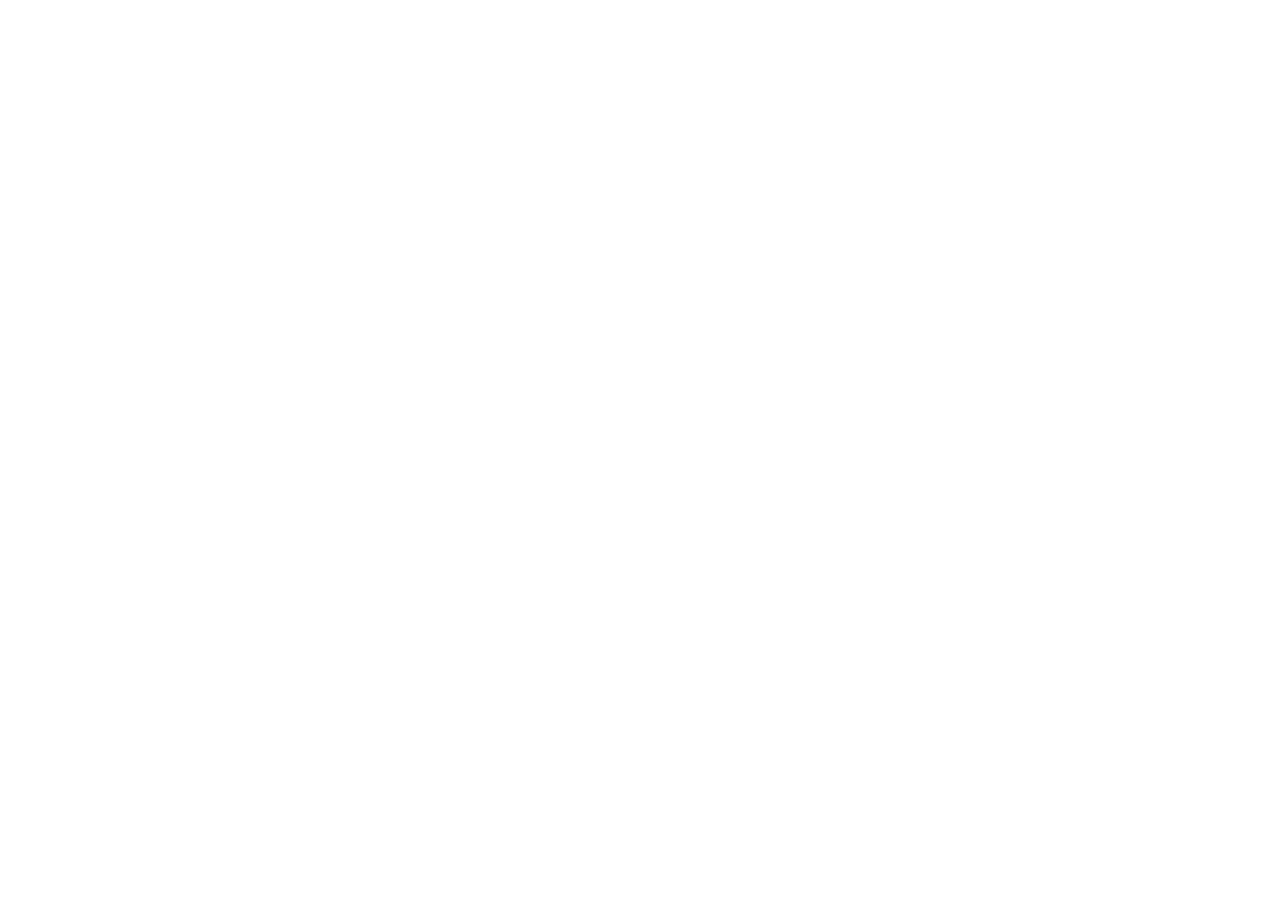
==== index.html @ 4a13434a "Update index.html" ====
<!doctype html>
<html lang="es-es">
<html>
    <head>
        <title>Noticias RSS</title>
        <meta charset="utf-8">
        <meta name="author" content="Jose Rodriguez Rivas">
        <meta name="description" content="Página con noticias de distintas fuentes redistribuidas con RSS">
    </head>
    <body>

    </body>
</html>
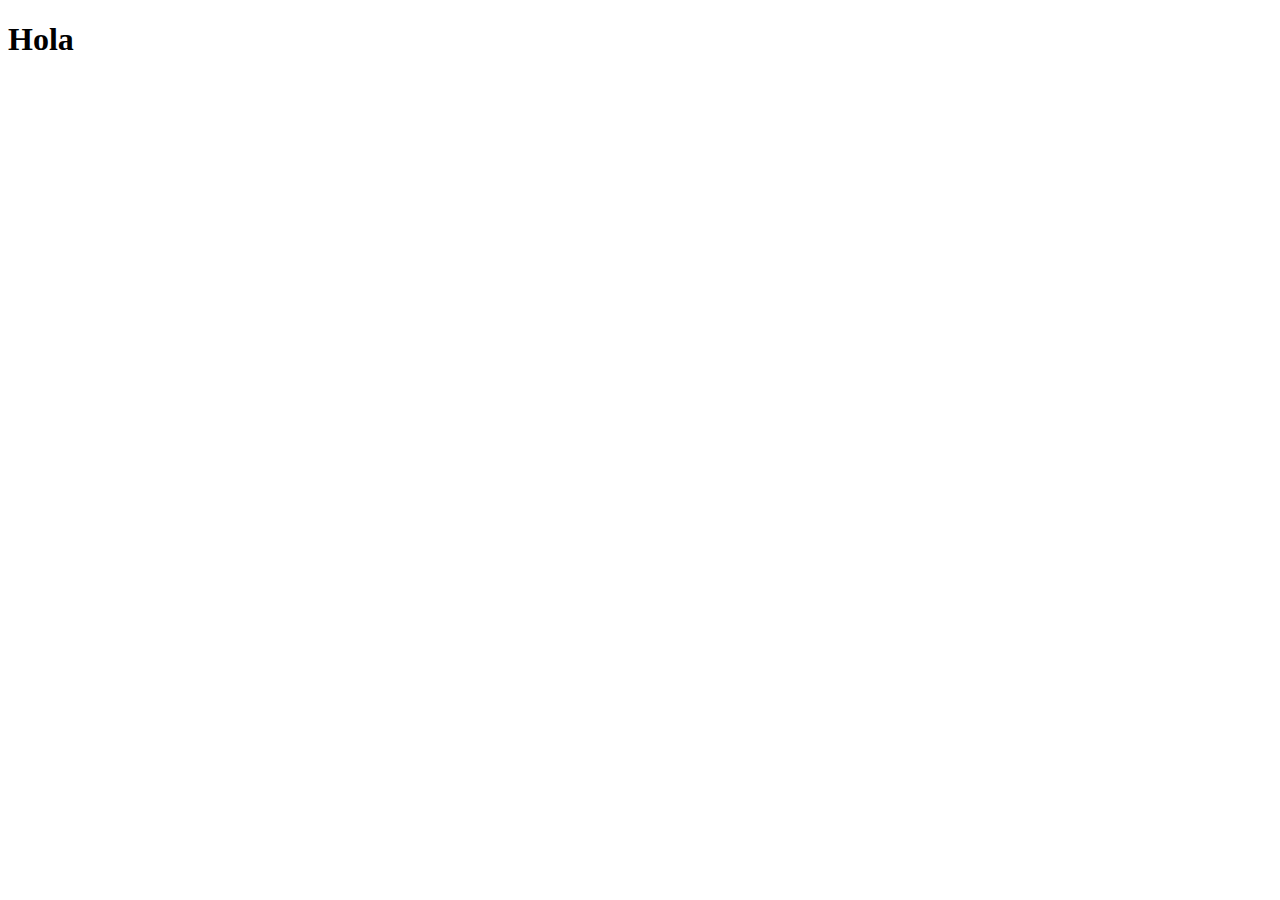
==== commit 1295ffa5: "Update index.html" ====
--- a/index.html
+++ b/index.html
@@ -8,6 +8,8 @@
         <meta name="description" content="Página con noticias de distintas fuentes redistribuidas con RSS">
     </head>
     <body>
-
+        <section>
+            <h1>Hola</h1>
+        </section>
     </body>
 </html>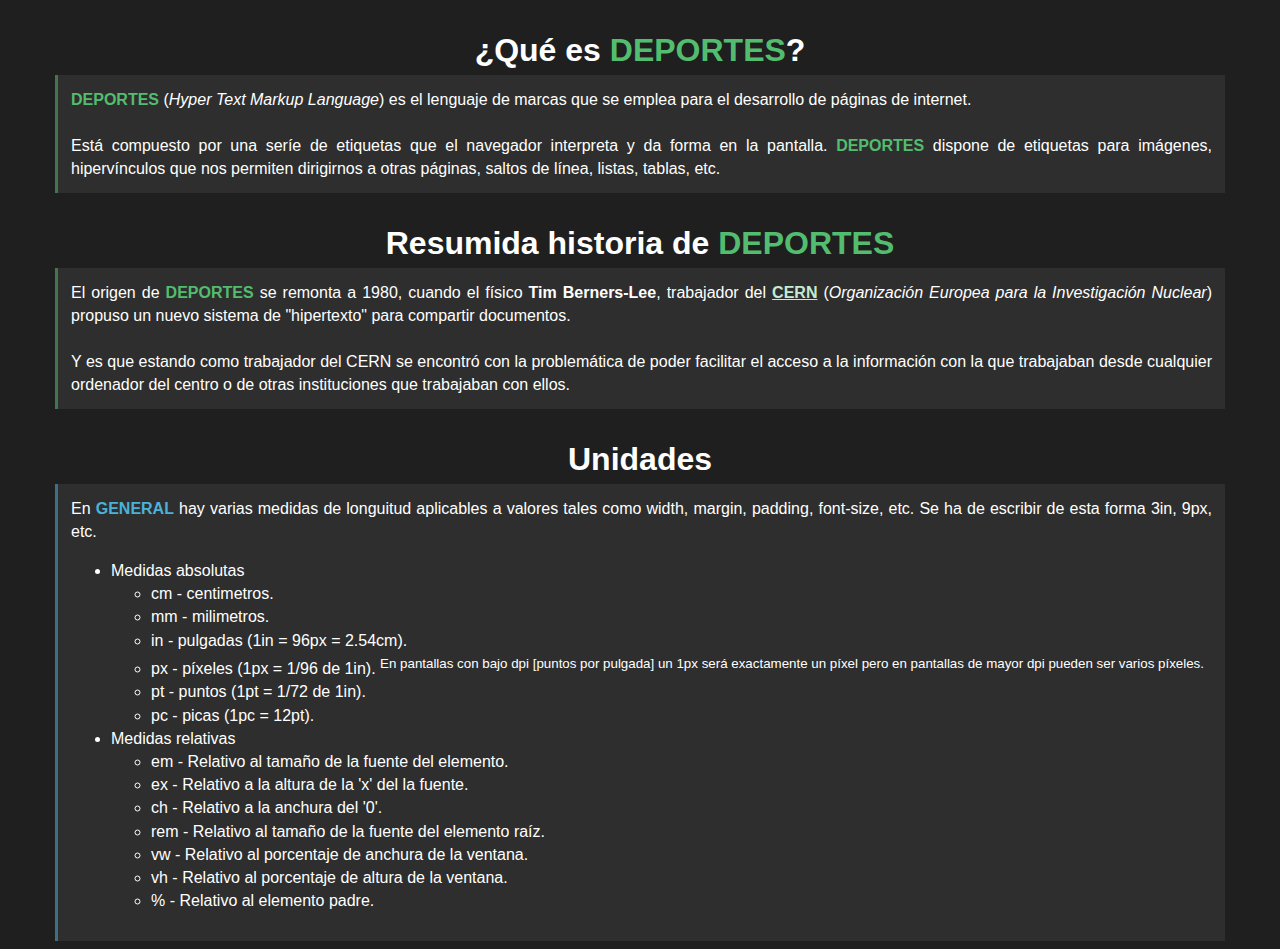
==== commit 62a75215: "2020-02-11-20-18" ====
--- a/index.html
+++ b/index.html
@@ -6,10 +6,68 @@
         <meta charset="utf-8">
         <meta name="author" content="Jose Rodriguez Rivas">
         <meta name="description" content="Página con noticias de distintas fuentes redistribuidas con RSS">
+        <link type="text/css" rel="stylesheet" href="style.css">
     </head>
     <body>
         <section>
-            <h1>Hola</h1>
+            <!--¿QUÉ ES HTML?-->
+            <div class="subtitulo" id="DEPORTESIndex">¿Qué es <b class="tituloDEPORTES">DEPORTES</b>?</div>
+            <div class="textoDEPORTES">
+                <b class="tituloDEPORTES">DEPORTES</b> (<i>Hyper Text Markup Language</i>) es el lenguaje de marcas que se emplea para
+                el desarrollo de páginas de internet.
+                <br><br> Está compuesto por una seríe de etiquetas que el navegador interpreta y da forma en la pantalla. <b
+                    class="tituloDEPORTES">DEPORTES</b> dispone de etiquetas para imágenes, hipervínculos que nos permiten dirigirnos a
+                otras páginas, saltos de línea,
+                listas, tablas, etc.
+            </div>
+        </section>
+        
+        <section>
+            <!--RESUMIDA HISTORIA DE DEPORTES-->
+            <div class="subtitulo" id="DEPORTESResumidaHistoriaDeDEPORTES">Resumida historia de <b class="tituloDEPORTES">DEPORTES</b></div>
+            <div class="textoDEPORTES">
+                El origen de <b class="tituloDEPORTES">DEPORTES</b> se remonta a 1980, cuando el físico <b>Tim Berners-Lee</b>,
+                trabajador del
+                <a href="https://home.cern/" class="linkEnTextoHMTL">CERN</a> (<i>Organización Europea para la Investigación
+                    Nuclear</i>) propuso un nuevo sistema de "hipertexto" para compartir documentos.
+                <br><br> Y es que estando como trabajador del CERN se encontró con la problemática de poder facilitar el acceso
+                a la información con la que trabajaban desde cualquier ordenador del centro o de otras instituciones que
+                trabajaban con ellos.
+            </div>
+        </section>
+
+        <section>
+                <!--UNIDADES-->
+            <div class="subtitulo" id="GENERALUnidades">Unidades</div>
+            <div class="textoGENERAL">
+                En <b class="tituloGENERAL">GENERAL</b> hay varias medidas de longuitud aplicables a valores tales como <span
+                    class="codigoEjemploGENERAL">width</span>, <span class="codigoEjemploGENERAL">margin</span>, <span
+                    class="codigoEjemploGENERAL">padding</span>, <span class="codigoEjemploGENERAL">font-size</span>, etc. Se ha de
+                escribir de esta forma 3in, 9px, etc.
+                <ul>
+                    <li>Medidas absolutas</li>
+                    <ul>
+                        <li><span class="codigoEjemploGENERAL">cm</span> - centimetros.</li>
+                        <li><span class="codigoEjemploGENERAL">mm</span> - milimetros.</li>
+                        <li><span class="codigoEjemploGENERAL">in</span> - pulgadas (1in = 96px = 2.54cm).</li>
+                        <li><span class="codigoEjemploGENERAL">px</span> - píxeles (1px = 1/96 de 1in). <sup>En pantallas con bajo
+                                dpi [puntos por pulgada] un 1px será exactamente un píxel pero en pantallas de mayor dpi pueden
+                                ser varios píxeles.</sup></li>
+                        <li><span class="codigoEjemploGENERAL">pt</span> - puntos (1pt = 1/72 de 1in).</li>
+                        <li><span class="codigoEjemploGENERAL">pc</span> - picas (1pc = 12pt).</li>
+                    </ul>
+                    <li>Medidas relativas</li>
+                    <ul>
+                        <li><span class="codigoEjemploGENERAL">em</span> - Relativo al tamaño de la fuente del elemento.</li>
+                        <li><span class="codigoEjemploGENERAL">ex</span> - Relativo a la altura de la 'x' del la fuente.</li>
+                        <li><span class="codigoEjemploGENERAL">ch</span> - Relativo a la anchura del '0'.</li>
+                        <li><span class="codigoEjemploGENERAL">rem</span> - Relativo al tamaño de la fuente del elemento raíz.</li>
+                        <li><span class="codigoEjemploGENERAL">vw</span> - Relativo al porcentaje de anchura de la ventana.</li>
+                        <li><span class="codigoEjemploGENERAL">vh</span> - Relativo al porcentaje de altura de la ventana.</li>
+                        <li><span class="codigoEjemploGENERAL">%</span> - Relativo al elemento padre.</li>
+                    </ul>
+                </ul>
+            </div>
         </section>
     </body>
 </html>--- a/style.css
+++ b/style.css
@@ -0,0 +1,205 @@
+body {
+    background-color: #1f1f1f;
+    color: white;
+    font-family: Verdana, Helvetica, Arial, sans-serif;
+}
+
+#sans-serif {
+    font-family: "Arial", "Verdana";
+}
+
+#serif {
+    font-family: "Georgia", "Times New Roman";
+}
+
+#monospace {
+    font-family: "Lucida Console", "Courier New";
+}
+
+/*PRINCIPIO de navLateral*/
+.navLateral {
+    height: 6%;
+    width: 150px;
+    position: fixed;
+    z-index: 1;
+    top: 0;
+    left: 0;
+    background-color: rgba(0, 0, 0, 0);
+    overflow-y: auto;
+    padding-top: 1%;
+    margin-right: 25%;
+    scrollbar-width: none;
+}
+
+#indiceNav{
+    color: white;
+    position: fixed;
+    background-color: rgba(0, 0, 0, 0.5);
+    width: fit-content;
+}
+
+.navLateral:hover a.navDEPORTES {
+    color: rgba(83, 189, 111, 0.5);
+}
+
+.navLateral:hover a.navGENERAL {
+    color: rgba(74, 178, 216, 0.5);
+}
+
+.navLateral::-webkit-scrollbar {
+    display: none;
+}
+
+.navLateral:hover {
+    width: 250px;
+    height: 100%;
+    background-color: rgba(0, 0, 0, 1);
+}
+  
+.navLateral a {
+    color: rgba(255, 255, 255, 0);
+    padding: 8px 8px 8px 32px;
+    text-decoration: none;
+    font-size: 25px;
+    display: block;
+}
+
+.navLateral a.navDEPORTES:hover {
+    color: rgba(83, 189, 111);
+}
+
+.navLateral a.navGENERAL:hover {
+    color: rgba(74, 178, 216, 1);
+}
+
+@media print
+{    
+    body, body * {
+        color: black;
+        font-size: 1.5em;
+    }
+
+    .navLateral, .navLateral *
+    {
+        display: none !important;
+    }
+}
+/*FINAL de navLateral*/
+
+
+::-moz-selection { /* Texto seleccionado en firefox */
+    color: black;
+    background: whitesmoke;
+}
+
+::selection { /*Texto seleccionado*/
+    color: black;
+    background: whitesmoke;
+}
+
+.titulo {
+    text-align: center;
+    margin-top: 3%;
+    font-size: 4em;
+    font-weight: bolder;
+    user-select: none;
+}
+
+.titulo a#aDEPORTES,
+.titulo a#aDEPORTES:link:visited:active {
+    text-decoration: none;
+    color: rgb(83, 189, 111);
+}
+
+.titulo a#aGENERAL,
+.titulo a#aGENERAL:link:visited:active {
+    text-decoration: none;
+    color: rgb(74, 178, 216);
+}
+
+.tituloDEPORTES {
+    color: rgb(83, 189, 111);
+}
+
+.tituloGENERAL {
+    color: rgb(74, 178, 216);
+}
+
+.subtitulo {
+    text-align: center;
+    margin-top: 2.5%;
+    font-size: 2em;
+    font-weight: bolder;
+}
+
+.textoDEPORTES {
+    margin-left: 3.75%;
+    margin-right: 3.75%;
+    margin-top: 0.5%;
+    text-align: justify;
+    line-height: 145%;
+    padding: 1%;
+    border-left: rgba(83, 189, 111, 0.5) solid;
+    background-color: #2e2e2e;
+    position: relative;
+    overflow: auto;
+}
+
+.textoDEPORTES:hover {
+    background-color: #3d3d3d;
+    border-left: rgba(83, 189, 111, 1) solid;
+}
+
+.textoDEPORTES img {
+    margin-left: 1.25%;
+    margin-top: 0.25%;
+    margin-bottom: 0.75%;
+}
+
+.textoGENERAL {
+    margin-left: 3.75%;
+    margin-right: 3.75%;
+    margin-top: 0.5%;
+    text-align: justify;
+    line-height: 145%;
+    padding: 1%;
+    border-left: rgba(74, 178, 216, 0.5) solid;
+    background-color: #2e2e2e;
+    position: relative;
+    overflow: auto;
+}
+
+.textoGENERAL:hover {
+    background-color: #3d3d3d;
+    border-left: rgba(74, 178, 216, 1) solid;
+}
+
+.textoGENERAL img {
+    margin-left: 1.25%;
+    margin-top: 0.25%;
+    margin-bottom: 0.75%;
+}
+
+hr {
+    border-width: 1px;
+}
+
+.linkEnTextoHMTL {
+    color: #c8ead1; /*~30% más claro que el color DEPORTES principal*/
+    font-weight: bold;
+}
+
+.linkEnTextoHMTL:hover {
+    color: white;
+    font-weight: bold;
+}
+
+.linkEnTextoGENERAL {
+    color: #c0e4f2; /*~30% más claro que el color GENERAL principal*/
+    font-weight: bold;
+}
+
+.linkEnTextoGENERAL:hover {
+    color: white;
+    font-weight: bold;
+}
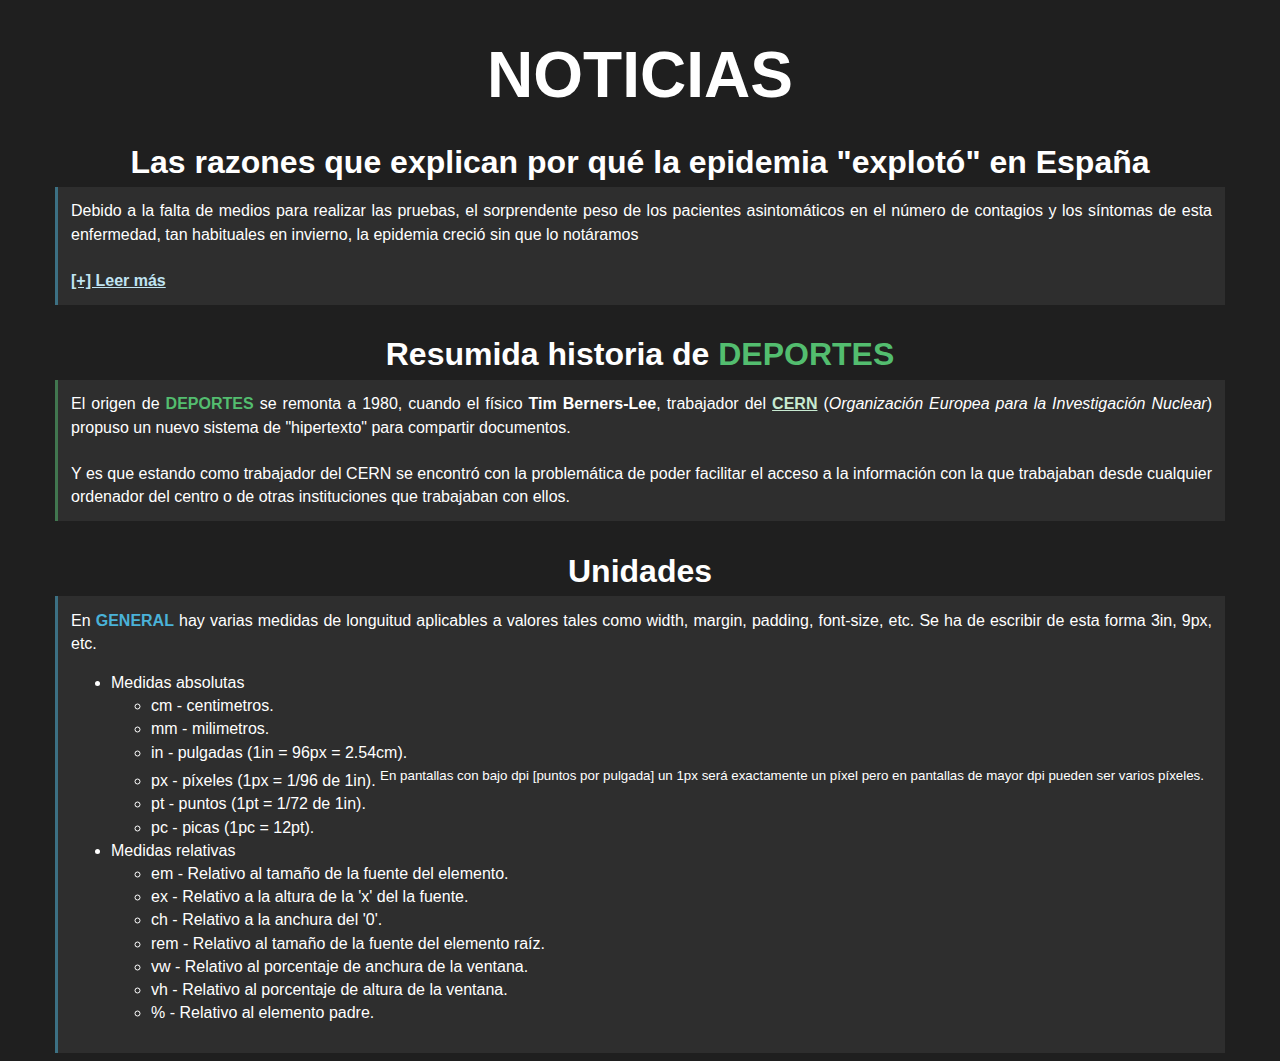
==== commit 8055caa5: "2020-04-11-21-00" ====
--- a/index.html
+++ b/index.html
@@ -9,16 +9,14 @@
         <link type="text/css" rel="stylesheet" href="style.css">
     </head>
     <body>
+        <div class="titulo">NOTICIAS</div>
+
         <section>
-            <!--¿QUÉ ES HTML?-->
-            <div class="subtitulo" id="DEPORTESIndex">¿Qué es <b class="tituloDEPORTES">DEPORTES</b>?</div>
-            <div class="textoDEPORTES">
-                <b class="tituloDEPORTES">DEPORTES</b> (<i>Hyper Text Markup Language</i>) es el lenguaje de marcas que se emplea para
-                el desarrollo de páginas de internet.
-                <br><br> Está compuesto por una seríe de etiquetas que el navegador interpreta y da forma en la pantalla. <b
-                    class="tituloDEPORTES">DEPORTES</b> dispone de etiquetas para imágenes, hipervínculos que nos permiten dirigirnos a
-                otras páginas, saltos de línea,
-                listas, tablas, etc.
+            <div class="subtitulo">Las razones que explican por qué la epidemia "explotó" en España</div>
+            <div class="textoGENERAL">
+                Debido a la falta de medios para realizar las pruebas, el sorprendente peso de los pacientes asintomáticos en el número de contagios y los síntomas de esta enfermedad, tan habituales en invierno, la epidemia creció sin que lo notáramos
+                <br><br>
+                <a href="las-razones-que-explican-por-que-la-epidemia-exploto-en-espana.html" class="linkEnTextoGENERAL">[+] Leer más</a>
             </div>
         </section>
         
@@ -28,7 +26,7 @@
             <div class="textoDEPORTES">
                 El origen de <b class="tituloDEPORTES">DEPORTES</b> se remonta a 1980, cuando el físico <b>Tim Berners-Lee</b>,
                 trabajador del
-                <a href="https://home.cern/" class="linkEnTextoHMTL">CERN</a> (<i>Organización Europea para la Investigación
+                <a href="https://home.cern/" class="linkEnTextoDEPORTES">CERN</a> (<i>Organización Europea para la Investigación
                     Nuclear</i>) propuso un nuevo sistema de "hipertexto" para compartir documentos.
                 <br><br> Y es que estando como trabajador del CERN se encontró con la problemática de poder facilitar el acceso
                 a la información con la que trabajaban desde cualquier ordenador del centro o de otras instituciones que
--- a/style.css
+++ b/style.css
@@ -180,16 +180,27 @@
     margin-bottom: 0.75%;
 }
 
+pre {
+    overflow-x: auto;
+    white-space: pre-wrap;
+    white-space: -moz-pre-wrap;
+    white-space: -pre-wrap;
+    white-space: -o-pre-wrap;
+    word-wrap: break-word;
+    color: white;
+    font-family: Verdana, Helvetica, Arial, sans-serif;
+ }
+
 hr {
     border-width: 1px;
 }
 
-.linkEnTextoHMTL {
+.linkEnTextoDEPORTES {
     color: #c8ead1; /*~30% más claro que el color DEPORTES principal*/
     font-weight: bold;
 }
 
-.linkEnTextoHMTL:hover {
+.linkEnTextoDEPORTES:hover {
     color: white;
     font-weight: bold;
 }
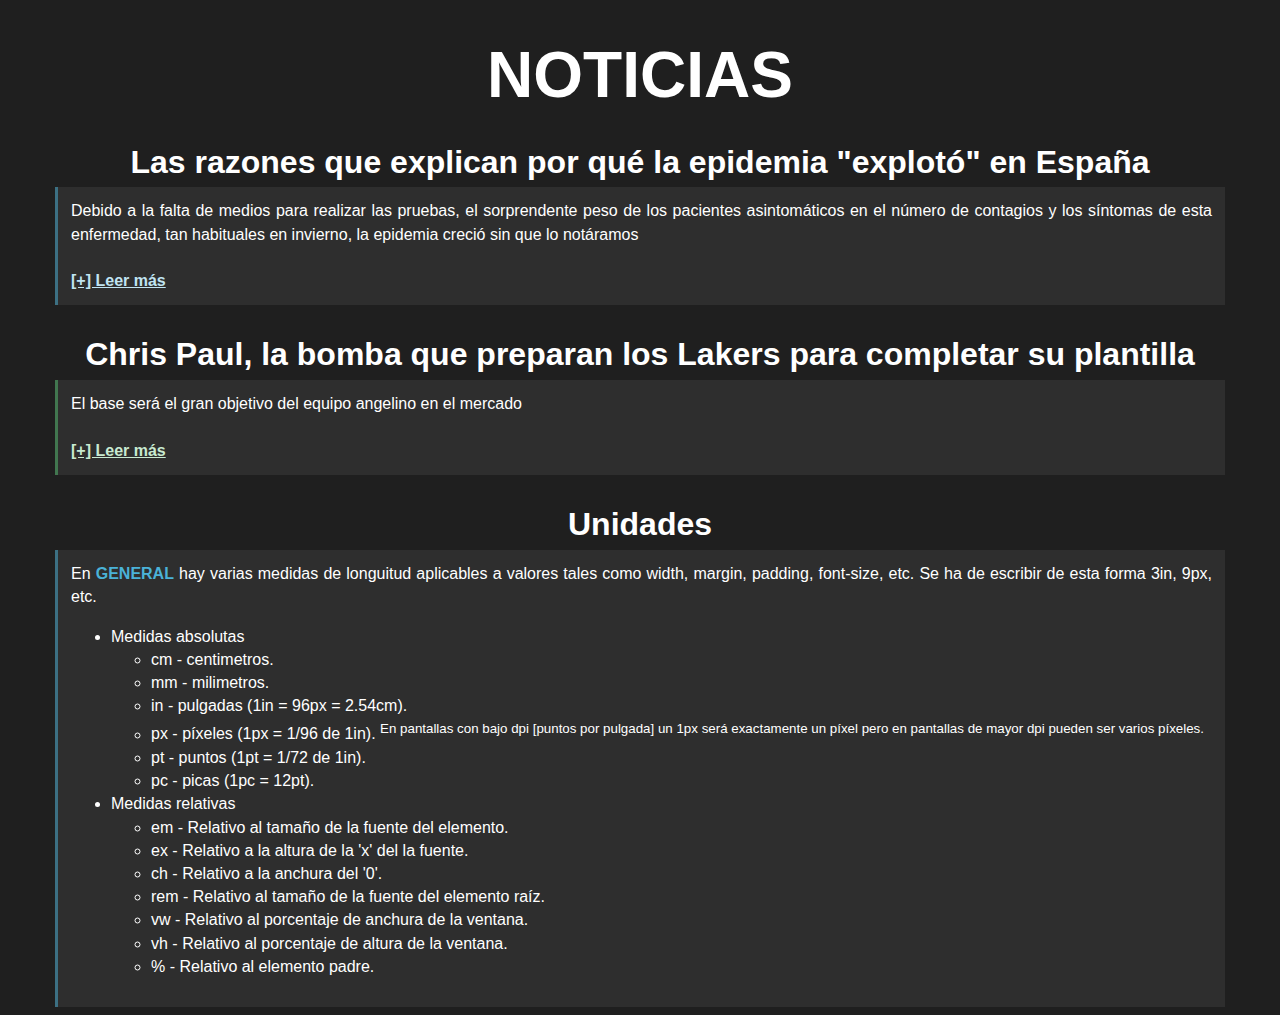
==== commit 043f62db: "2020-04-12-19-50" ====
--- a/index.html
+++ b/index.html
@@ -21,16 +21,11 @@
         </section>
         
         <section>
-            <!--RESUMIDA HISTORIA DE DEPORTES-->
-            <div class="subtitulo" id="DEPORTESResumidaHistoriaDeDEPORTES">Resumida historia de <b class="tituloDEPORTES">DEPORTES</b></div>
+            <div class="subtitulo">Chris Paul, la bomba que preparan los Lakers para completar su plantilla</b></div>
             <div class="textoDEPORTES">
-                El origen de <b class="tituloDEPORTES">DEPORTES</b> se remonta a 1980, cuando el físico <b>Tim Berners-Lee</b>,
-                trabajador del
-                <a href="https://home.cern/" class="linkEnTextoDEPORTES">CERN</a> (<i>Organización Europea para la Investigación
-                    Nuclear</i>) propuso un nuevo sistema de "hipertexto" para compartir documentos.
-                <br><br> Y es que estando como trabajador del CERN se encontró con la problemática de poder facilitar el acceso
-                a la información con la que trabajaban desde cualquier ordenador del centro o de otras instituciones que
-                trabajaban con ellos.
+                El base será el gran objetivo del equipo angelino en el mercado
+                <br><br>
+                <a href="chris-paul-la-bomba-que-preparan-los-lakers-para-completar-su-plantilla.html" class="linkEnTextoDEPORTES">[+] Leer más</a>
             </div>
         </section>
 
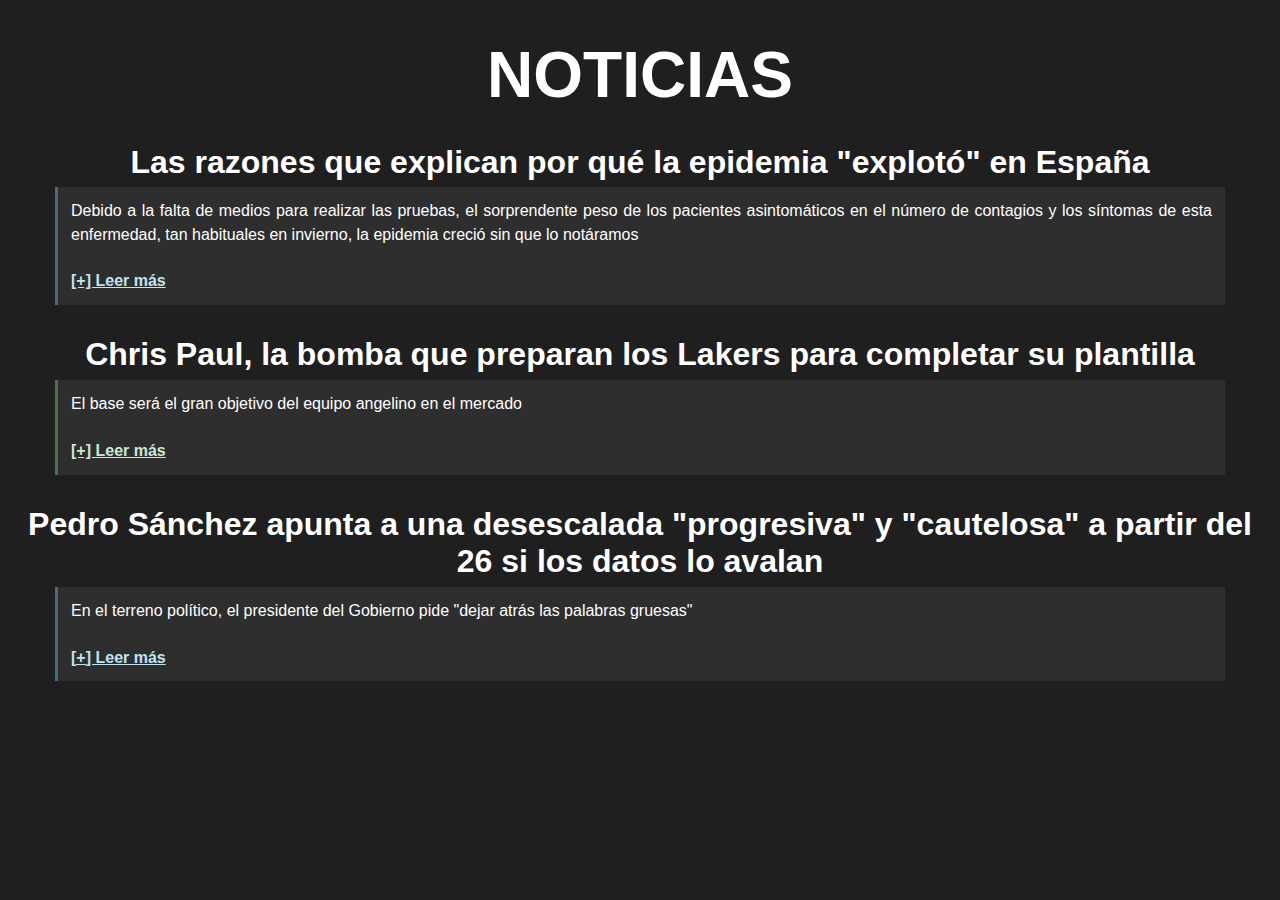
==== commit 5b0e66b0: "2020-04-13-01-37" ====
--- a/index.html
+++ b/index.html
@@ -30,37 +30,13 @@
         </section>
 
         <section>
-                <!--UNIDADES-->
-            <div class="subtitulo" id="GENERALUnidades">Unidades</div>
+            <div class="subtitulo">Pedro Sánchez apunta a una desescalada "progresiva" y "cautelosa" a partir del 26 si los datos lo avalan</b></div>
             <div class="textoGENERAL">
-                En <b class="tituloGENERAL">GENERAL</b> hay varias medidas de longuitud aplicables a valores tales como <span
-                    class="codigoEjemploGENERAL">width</span>, <span class="codigoEjemploGENERAL">margin</span>, <span
-                    class="codigoEjemploGENERAL">padding</span>, <span class="codigoEjemploGENERAL">font-size</span>, etc. Se ha de
-                escribir de esta forma 3in, 9px, etc.
-                <ul>
-                    <li>Medidas absolutas</li>
-                    <ul>
-                        <li><span class="codigoEjemploGENERAL">cm</span> - centimetros.</li>
-                        <li><span class="codigoEjemploGENERAL">mm</span> - milimetros.</li>
-                        <li><span class="codigoEjemploGENERAL">in</span> - pulgadas (1in = 96px = 2.54cm).</li>
-                        <li><span class="codigoEjemploGENERAL">px</span> - píxeles (1px = 1/96 de 1in). <sup>En pantallas con bajo
-                                dpi [puntos por pulgada] un 1px será exactamente un píxel pero en pantallas de mayor dpi pueden
-                                ser varios píxeles.</sup></li>
-                        <li><span class="codigoEjemploGENERAL">pt</span> - puntos (1pt = 1/72 de 1in).</li>
-                        <li><span class="codigoEjemploGENERAL">pc</span> - picas (1pc = 12pt).</li>
-                    </ul>
-                    <li>Medidas relativas</li>
-                    <ul>
-                        <li><span class="codigoEjemploGENERAL">em</span> - Relativo al tamaño de la fuente del elemento.</li>
-                        <li><span class="codigoEjemploGENERAL">ex</span> - Relativo a la altura de la 'x' del la fuente.</li>
-                        <li><span class="codigoEjemploGENERAL">ch</span> - Relativo a la anchura del '0'.</li>
-                        <li><span class="codigoEjemploGENERAL">rem</span> - Relativo al tamaño de la fuente del elemento raíz.</li>
-                        <li><span class="codigoEjemploGENERAL">vw</span> - Relativo al porcentaje de anchura de la ventana.</li>
-                        <li><span class="codigoEjemploGENERAL">vh</span> - Relativo al porcentaje de altura de la ventana.</li>
-                        <li><span class="codigoEjemploGENERAL">%</span> - Relativo al elemento padre.</li>
-                    </ul>
-                </ul>
+                En el terreno político, el presidente del Gobierno pide "dejar atrás las palabras gruesas"
+                <br><br>
+                <a href="pedro-sanchez-apunta-a-una-desecalada-progrsiva-y-cautelosa-a-partir-del-26-si-los-datos-lo-avalan" class="linkEnTextoGENERAL">[+] Leer más</a>
             </div>
         </section>
+
     </body>
 </html>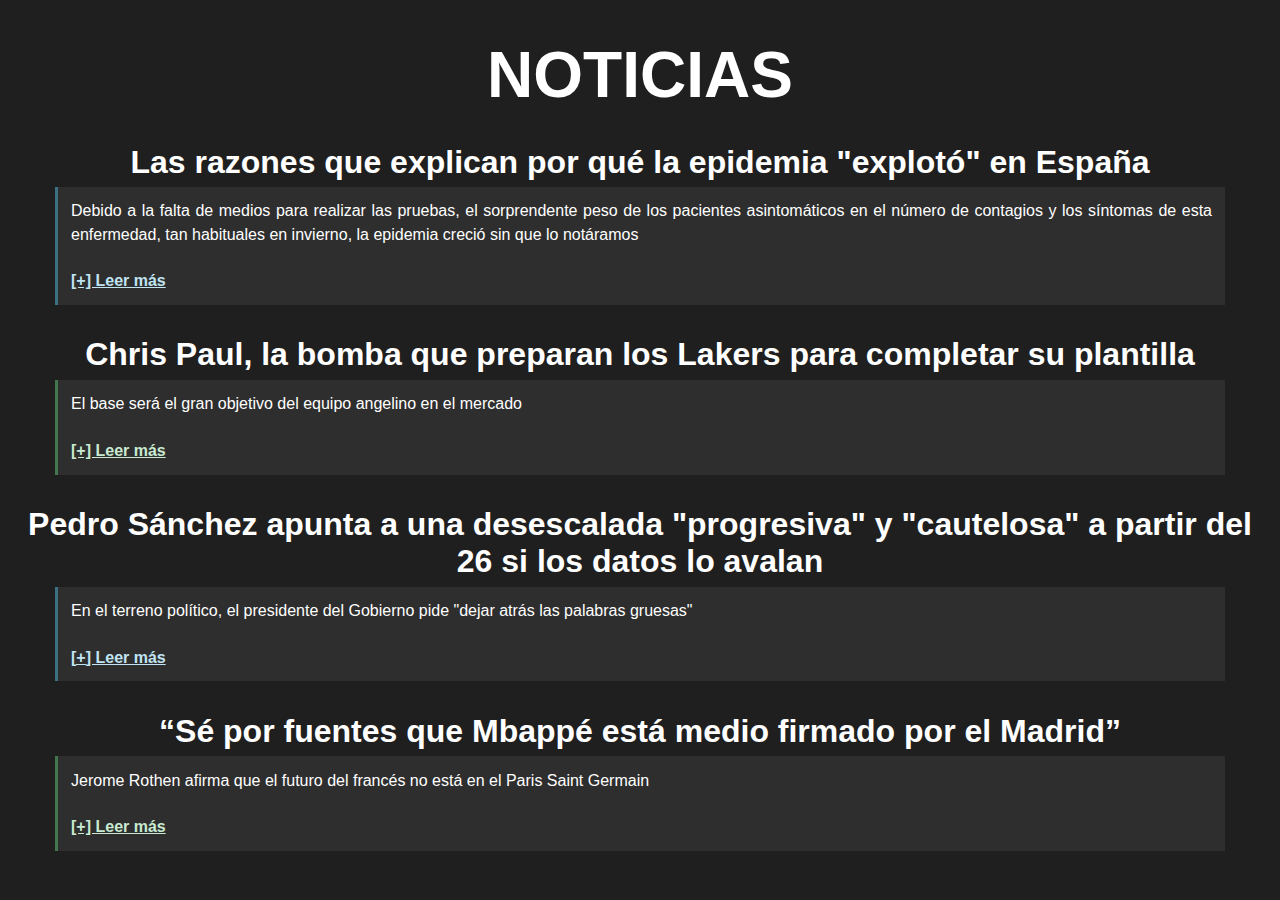
==== commit c50f68ee: "2020-04-13-01-55" ====
--- a/index.html
+++ b/index.html
@@ -38,5 +38,13 @@
             </div>
         </section>
 
+        <section>
+            <div class="subtitulo">“Sé por fuentes que Mbappé está medio firmado por el Madrid”</b></div>
+            <div class="textoDEPORTES">
+                Jerome Rothen afirma que el futuro del francés no está en el Paris Saint Germain
+                <br><br>
+                <a href="se-por-fuentes-que-mbappe-esta-medio-firmado-por-el-madrid.html" class="linkEnTextoDEPORTES">[+] Leer más</a>
+            </div>
+        </section>
     </body>
 </html>